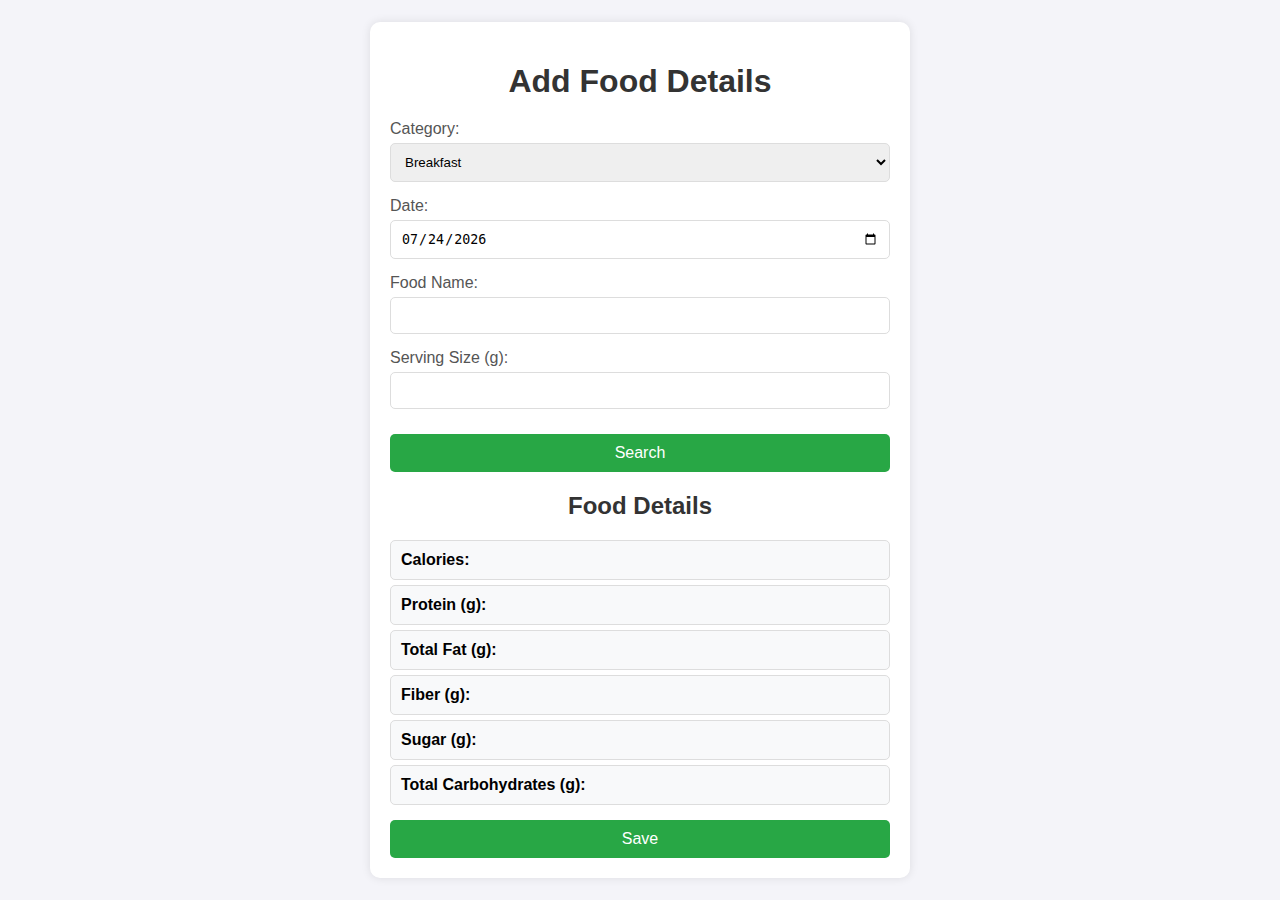
==== www/addFoodDetails.html @ 2945075f "lp half want fetch headerfooter" ====
<!DOCTYPE html>
<html lang="en">
<head>
    <meta charset="UTF-8">
    <meta name="viewport" content="width=device-width, initial-scale=1.0">
    <title>Add Food Details</title>
    <link rel="stylesheet" href="css/addFoodDetails.css">
</head>
<body>
    <div class="container">
        <h1>Add Food Details</h1>
        <form onsubmit="event.preventDefault(); fetchFoodDetails();">
            <div class="form-group">
                <label for="category">Category:</label>
                <select id="category" name="category" required>
                    <option value="breakfast">Breakfast</option>
                    <option value="lunch">Lunch</option>
                    <option value="dinner">Dinner</option>
                    <option value="snack">Snack</option>
                </select>
            </div>
            <div class="form-group">
                <label for="date">Date:</label>
                <input type="date" id="date" name="date" required>
            </div>
            <div class="form-group">
                <label for="foodName">Food Name:</label>
                <input type="text" id="foodName" name="foodName" required>
            </div>
            <div class="form-group">
                <label for="servingSize">Serving Size (g):</label>
                <input type="number" id="servingSize" name="servingSize" required>
            </div>
            <button type="submit">Search</button>
        </form>
        <div class="food-details">
            <h2>Food Details</h2>
            <p><strong>Calories:</strong> <span id="calories"></span></p>
            <p><strong>Protein (g):</strong> <span id="protein_g"></span></p>
            <p><strong>Total Fat (g):</strong> <span id="fat_total_g"></span></p>
            <p><strong>Fiber (g):</strong> <span id="fiber_g"></span></p>
            <p><strong>Sugar (g):</strong> <span id="sugar_g"></span></p>
            <p><strong>Total Carbohydrates (g):</strong> <span id="carbohydrates_total_g"></span></p>
        </div>
        <button onclick="saveFoodDetails()">Save</button>
    </div>
    <script src="js/addFoodDetails.js"></script>
</body>
</html>
---- www/css/addFoodDetails.css ----
body {
    font-family: 'Arial', sans-serif;
    background-color: #f4f4f9;
    margin: 0;
    padding: 0;
    display: flex;
    justify-content: center;
    align-items: center;
    height: 100vh;
}

.container {
    background-color: #ffffff;
    padding: 20px;
    border-radius: 10px;
    box-shadow: 0 0 10px rgba(0, 0, 0, 0.1);
    max-width: 500px;
    width: 100%;
}

h1 {
    text-align: center;
    color: #333;
    margin-bottom: 20px;
}

.form-group {
    margin-bottom: 15px;
}

label {
    display: block;
    margin-bottom: 5px;
    color: #555;
}

input[type="text"],
input[type="number"],
input[type="date"],
select {
    width: 100%;
    padding: 10px;
    border: 1px solid #ddd;
    border-radius: 5px;
    box-sizing: border-box;
}

button {
    width: 100%;
    padding: 10px;
    background-color: #28a745;
    color: #ffffff;
    border: none;
    border-radius: 5px;
    cursor: pointer;
    font-size: 16px;
    margin-top: 10px;
}

button:hover {
    background-color: #218838;
}

.food-details {
    margin-top: 20px;
}

.food-details h2 {
    text-align: center;
    color: #333;
}

.food-details p {
    background-color: #f8f9fa;
    padding: 10px;
    border: 1px solid #ddd;
    border-radius: 5px;
    margin: 5px 0;
}
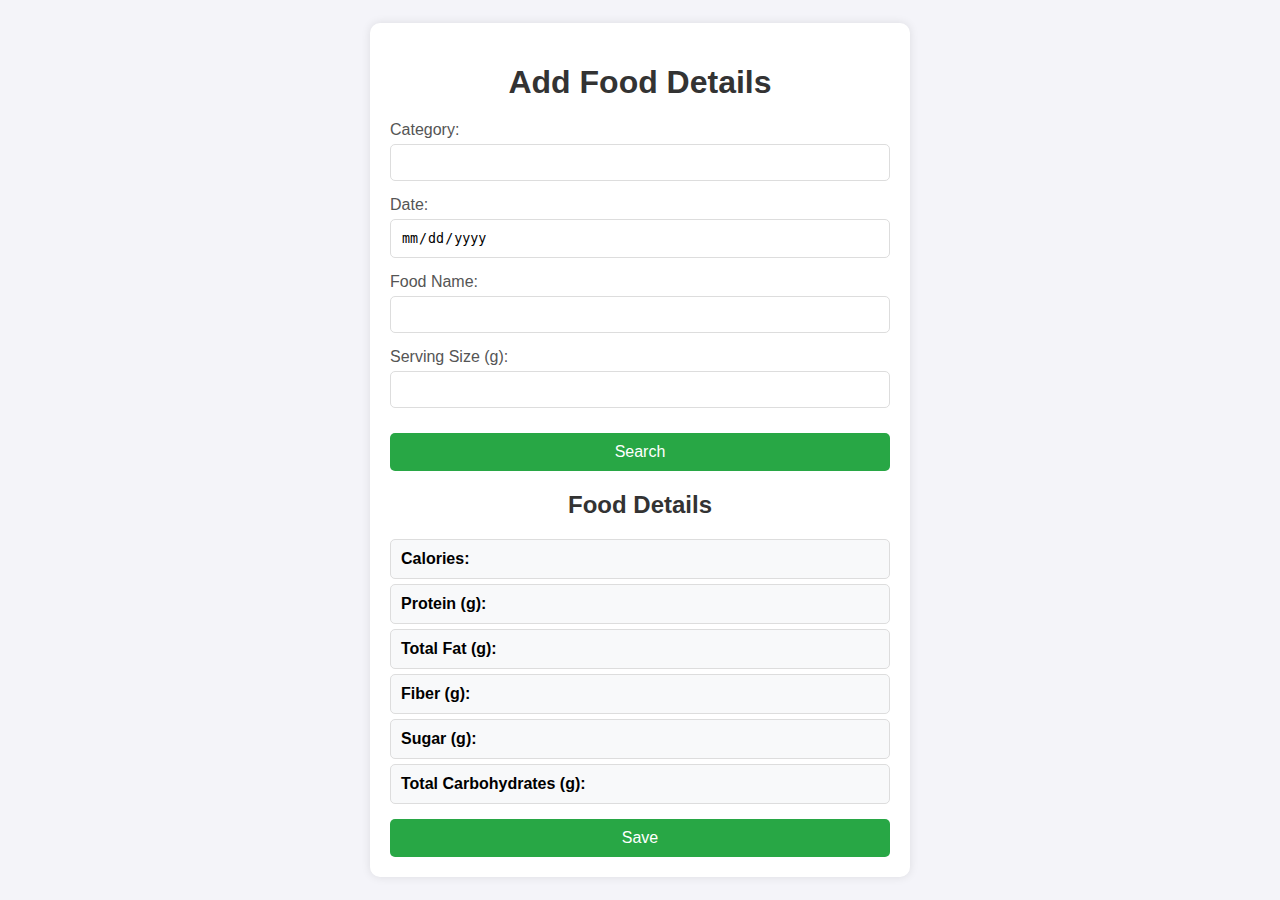
==== commit 783fbecc: "addFood function no design" ====
--- a/www/addFoodDetails.html
+++ b/www/addFoodDetails.html
@@ -12,16 +12,11 @@
         <form onsubmit="event.preventDefault(); fetchFoodDetails();">
             <div class="form-group">
                 <label for="category">Category:</label>
-                <select id="category" name="category" required>
-                    <option value="breakfast">Breakfast</option>
-                    <option value="lunch">Lunch</option>
-                    <option value="dinner">Dinner</option>
-                    <option value="snack">Snack</option>
-                </select>
+                <input type="text" id="category" name="category" readonly>
             </div>
             <div class="form-group">
                 <label for="date">Date:</label>
-                <input type="date" id="date" name="date" required>
+                <input type="date" id="date" name="date" readonly>
             </div>
             <div class="form-group">
                 <label for="foodName">Food Name:</label>
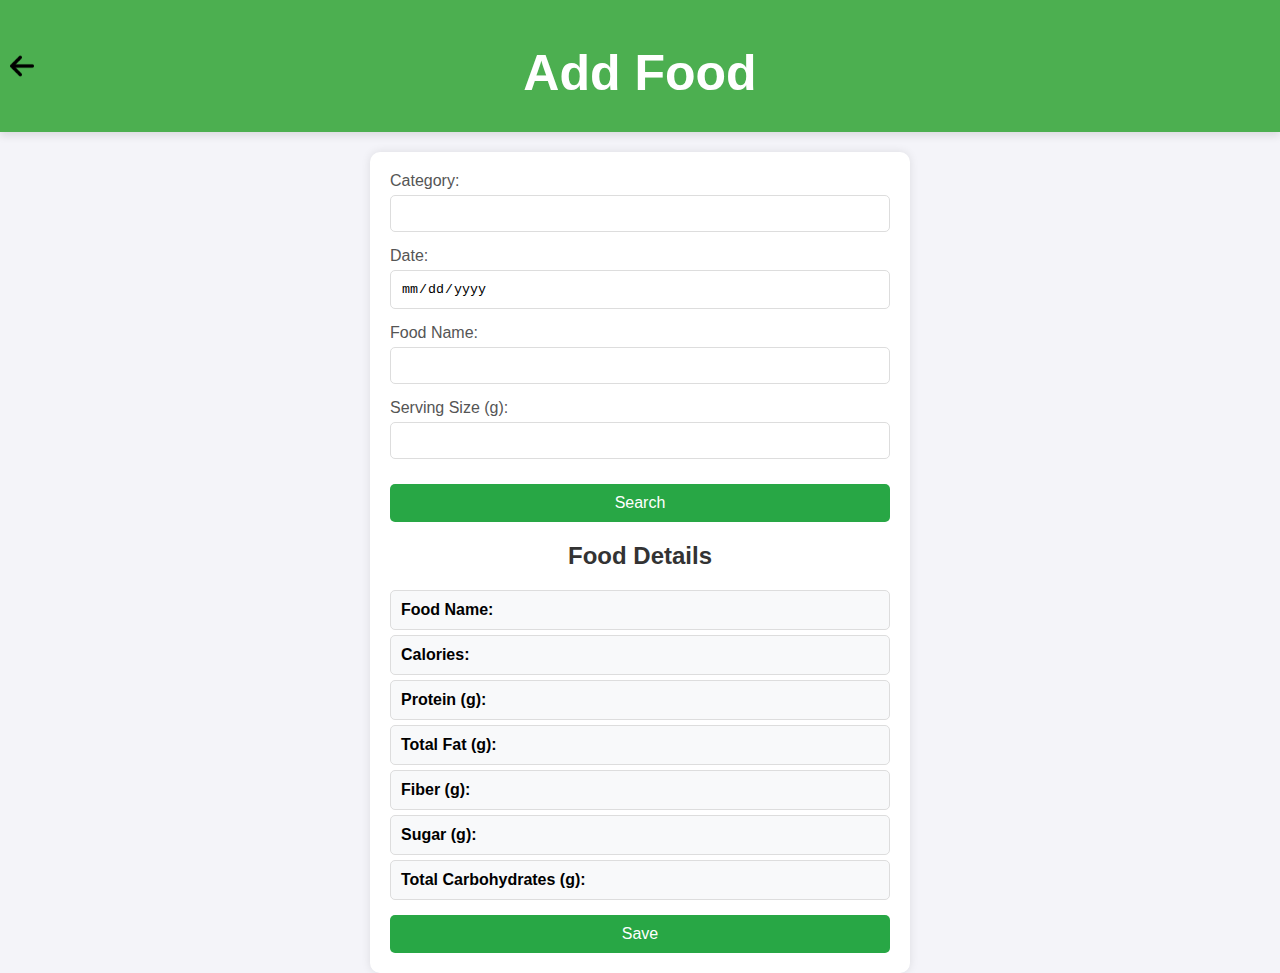
==== commit 2b560abf: "nutrition & addFoodDetails adjustment function" ====
--- a/www/addFoodDetails.html
+++ b/www/addFoodDetails.html
@@ -7,8 +7,14 @@
     <link rel="stylesheet" href="css/addFoodDetails.css">
 </head>
 <body>
+    <header>
+        <a href="nutrition.html" id="backLink">
+            <img src="img/arrow.png" alt="Back" class="back-button">
+        </a>
+        <h1>Add Food</h1>
+    </header>
+    
     <div class="container">
-        <h1>Add Food Details</h1>
         <form onsubmit="event.preventDefault(); fetchFoodDetails();">
             <div class="form-group">
                 <label for="category">Category:</label>
@@ -30,6 +36,7 @@
         </form>
         <div class="food-details">
             <h2>Food Details</h2>
+            <p><strong>Food Name:</strong> <span id="detail_foodName"></span></p>
             <p><strong>Calories:</strong> <span id="calories"></span></p>
             <p><strong>Protein (g):</strong> <span id="protein_g"></span></p>
             <p><strong>Total Fat (g):</strong> <span id="fat_total_g"></span></p>
--- a/www/css/addFoodDetails.css
+++ b/www/css/addFoodDetails.css
@@ -4,9 +4,33 @@
     margin: 0;
     padding: 0;
     display: flex;
+    flex-direction: column;
+    align-items: center;
+    min-height: 100vh;
+}
+
+header {
+    background-color: #4CAF50;
+    color: white;
+    padding: 10px 0;
+    text-align: center;
+    font-size: 25px;
+    box-shadow: 0 4px 8px rgba(0, 0, 0, 0.1);
+    width: 100%;
+    display: flex;
+    align-items: center;
     justify-content: center;
-    align-items: center;
-    height: 100vh;
+    position: relative;
+}
+
+header .back-button {
+    position: absolute;
+    left: 10px;
+    top: 50%;
+    transform: translateY(-50%);
+    width: 24px;
+    height: 24px;
+    cursor: pointer;
 }
 
 .container {
@@ -14,13 +38,14 @@
     padding: 20px;
     border-radius: 10px;
     box-shadow: 0 0 10px rgba(0, 0, 0, 0.1);
+    width: 90%; /* Use a percentage width for flexibility */
     max-width: 500px;
-    width: 100%;
+    margin-top: 20px;
 }
 
 h1 {
     text-align: center;
-    color: #333;
+    color: #ffffff;
     margin-bottom: 20px;
 }
 
@@ -77,3 +102,19 @@
     border-radius: 5px;
     margin: 5px 0;
 }
+
+/* Media Queries for responsiveness */
+@media (max-width: 600px) {
+    h1 {
+        font-size: 30px;
+    }
+    label, input[type="text"], input[type="number"], input[type="date"], button {
+        font-size: 14px;
+    }
+    .container {
+        padding: 10px;
+    }
+    .food-details p {
+        padding: 8px;
+    }
+}
